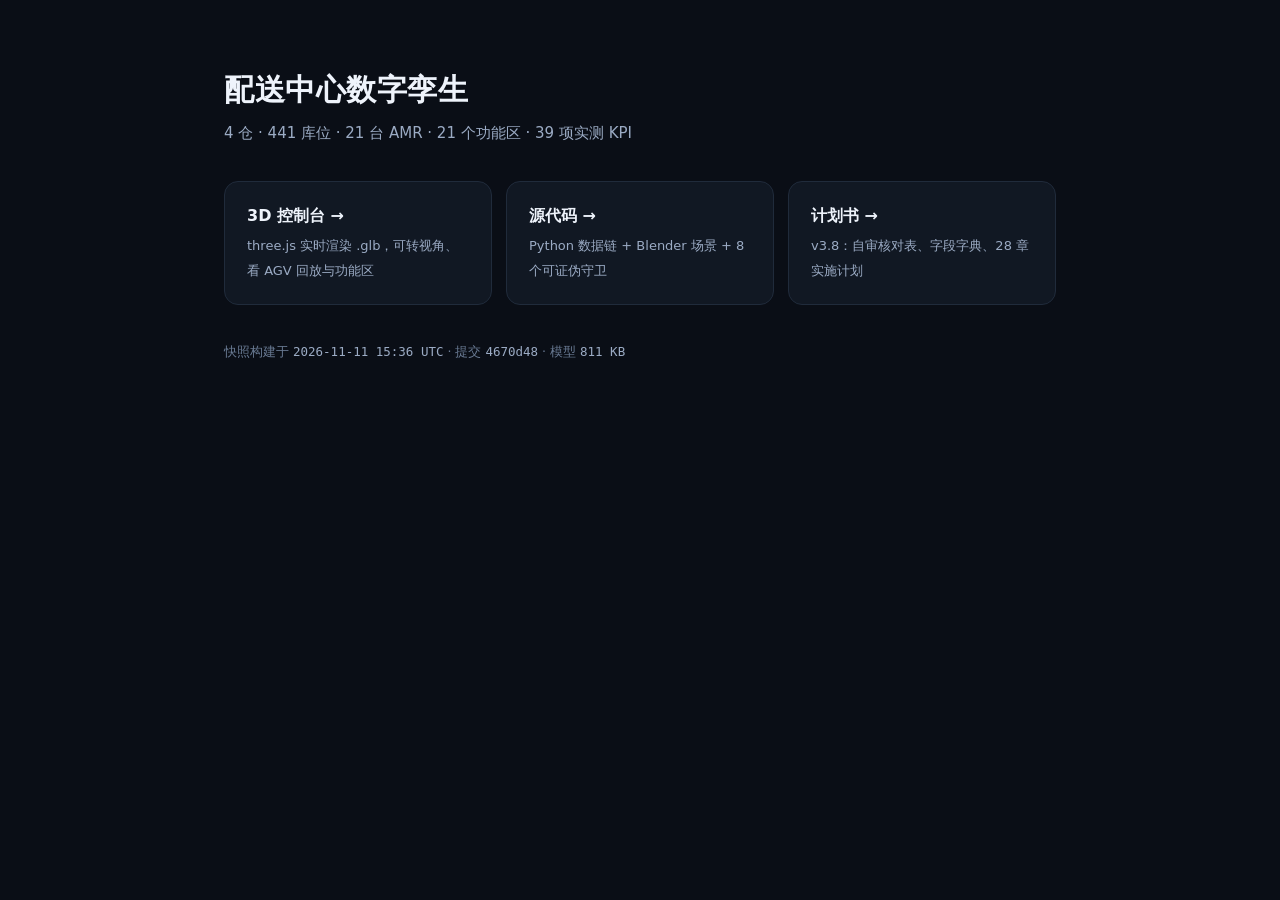
==== docs/index.html @ fc4c8d2b "feat(dock): doors get a duration, an occupancy and a queue The dock had exactly one behaviour: it co" ====
<!DOCTYPE html>
<html lang="zh-CN">
<head>
<meta charset="utf-8">
<meta name="viewport" content="width=device-width, initial-scale=1">
<title>配送中心数字孪生 · DC Twin</title>
<style>
  :root { color-scheme: dark; }
  * { box-sizing: border-box; }
  body { margin:0; min-height:100vh; background:#0a0e16; color:#eef3fb;
         font:15px/1.7 system-ui,"Microsoft YaHei",sans-serif; }
  .wrap { max-width: 880px; margin: 0 auto; padding: 64px 24px 80px; }
  h1 { font-size: 30px; margin: 0 0 6px; letter-spacing:.5px; }
  .sub { color:#9babc4; margin-bottom: 34px; }
  .cards { display:grid; gap:14px; grid-template-columns: repeat(auto-fit,minmax(240px,1fr)); }
  a.card { display:block; padding:20px 22px; border-radius:14px; text-decoration:none;
            background:#111823; border:1px solid #202b3b; transition:.16s; }
  a.card:hover { border-color:#4dc9f6; transform: translateY(-2px); }
  a.card b { display:block; color:#eef3fb; font-size:16px; margin-bottom:4px; }
  a.card span { color:#9babc4; font-size:13px; }
  .meta { margin-top:36px; color:#697a93; font-size:12.5px; }
  .meta code { color:#9babc4; }
</style>
</head>
<body>
<div class="wrap">
  <h1>配送中心数字孪生</h1>
  <div class="sub">4 仓 · 441 库位 · 21 台 AMR · 21 个功能区 · 39 项实测 KPI</div>
  <div class="cards">
    <a class="card" href="./app/index.html">
      <b>3D 控制台 →</b>
      <span>three.js 实时渲染 .glb，可转视角、看 AGV 回放与功能区</span>
    </a>
    <a class="card" href="https://github.com/ruanruanxiaomao/dc-twin">
      <b>源代码 →</b>
      <span>Python 数据链 + Blender 场景 + 8 个可证伪守卫</span>
    </a>
    <a class="card" href="https://github.com/ruanruanxiaomao/dc-twin/blob/master/docs/DC_MASTER_PLAN.md">
      <b>计划书 →</b>
      <span>v3.8：自审核对表、字段字典、28 章实施计划</span>
    </a>
  </div>
  <div class="meta">
    快照构建于 <code>2026-11-11 15:36 UTC</code> · 提交 <code>4670d48</code> · 模型 <code>811 KB</code>
  </div>
</div>
</body>
</html>
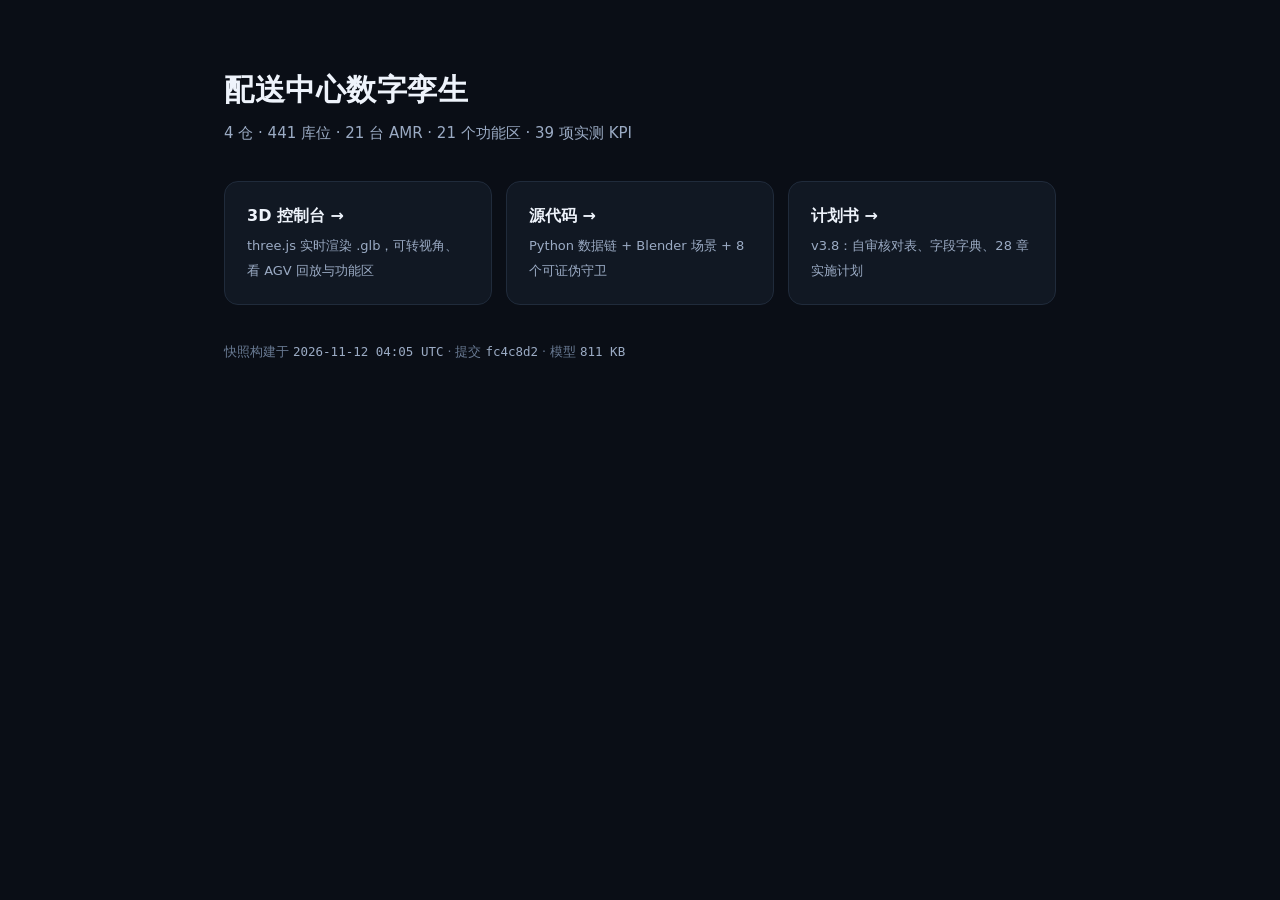
==== commit a8dd8cf2: "fix(console): tabs stop reflowing, P&L gets a chart board, policies become data Three things the scr" ====
--- a/docs/index.html
+++ b/docs/index.html
@@ -41,7 +41,7 @@
     </a>
   </div>
   <div class="meta">
-    快照构建于 <code>2026-11-11 15:36 UTC</code> · 提交 <code>4670d48</code> · 模型 <code>811 KB</code>
+    快照构建于 <code>2026-11-12 04:05 UTC</code> · 提交 <code>fc4c8d2</code> · 模型 <code>811 KB</code>
   </div>
 </div>
 </body>
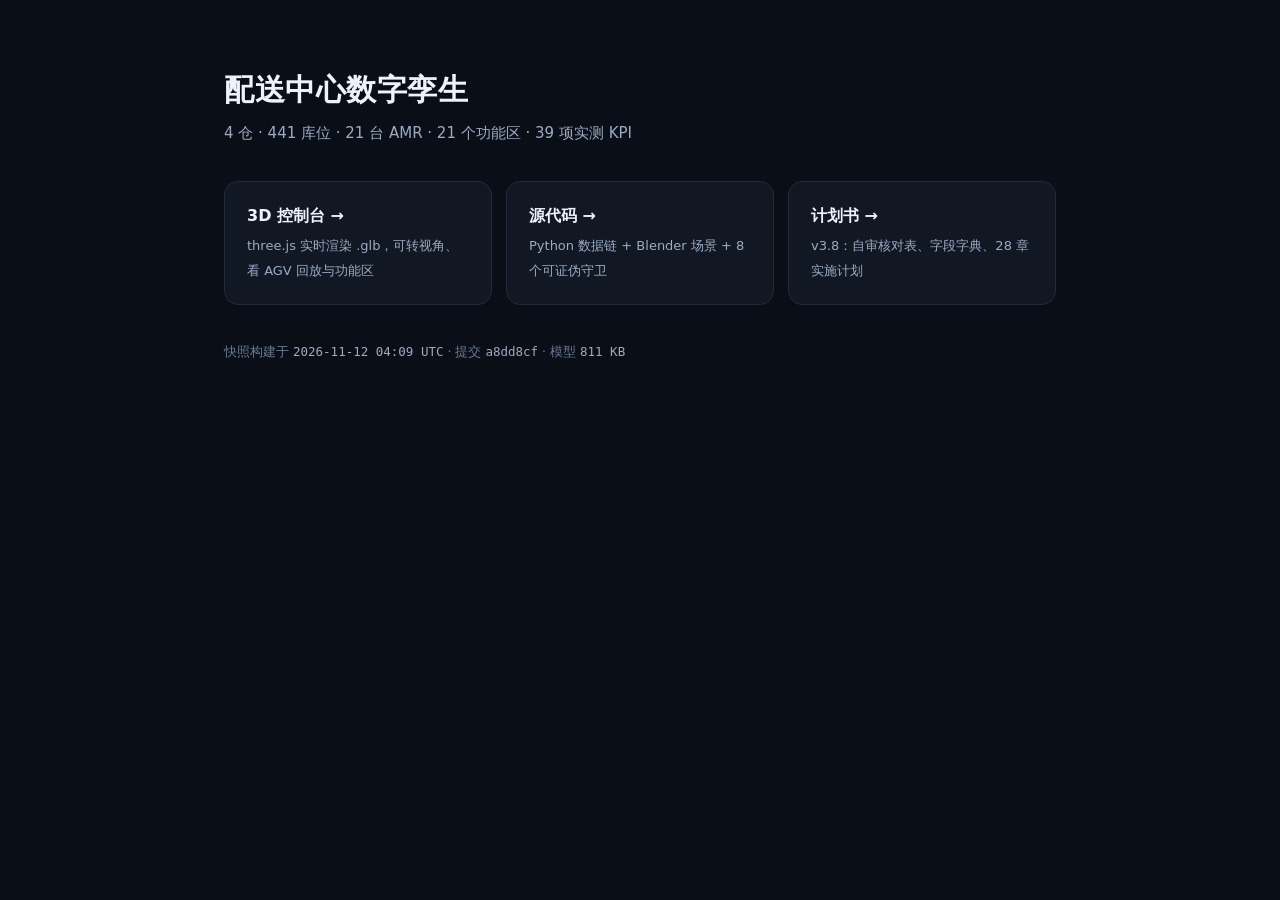
==== commit a00dfa95: "fix(ops,exe): charts stop being clipped or oversized; packaged app was blank Three follow-ups from o" ====
--- a/docs/index.html
+++ b/docs/index.html
@@ -41,7 +41,7 @@
     </a>
   </div>
   <div class="meta">
-    快照构建于 <code>2026-11-12 04:05 UTC</code> · 提交 <code>fc4c8d2</code> · 模型 <code>811 KB</code>
+    快照构建于 <code>2026-11-12 04:09 UTC</code> · 提交 <code>a8dd8cf</code> · 模型 <code>811 KB</code>
   </div>
 </div>
 </body>
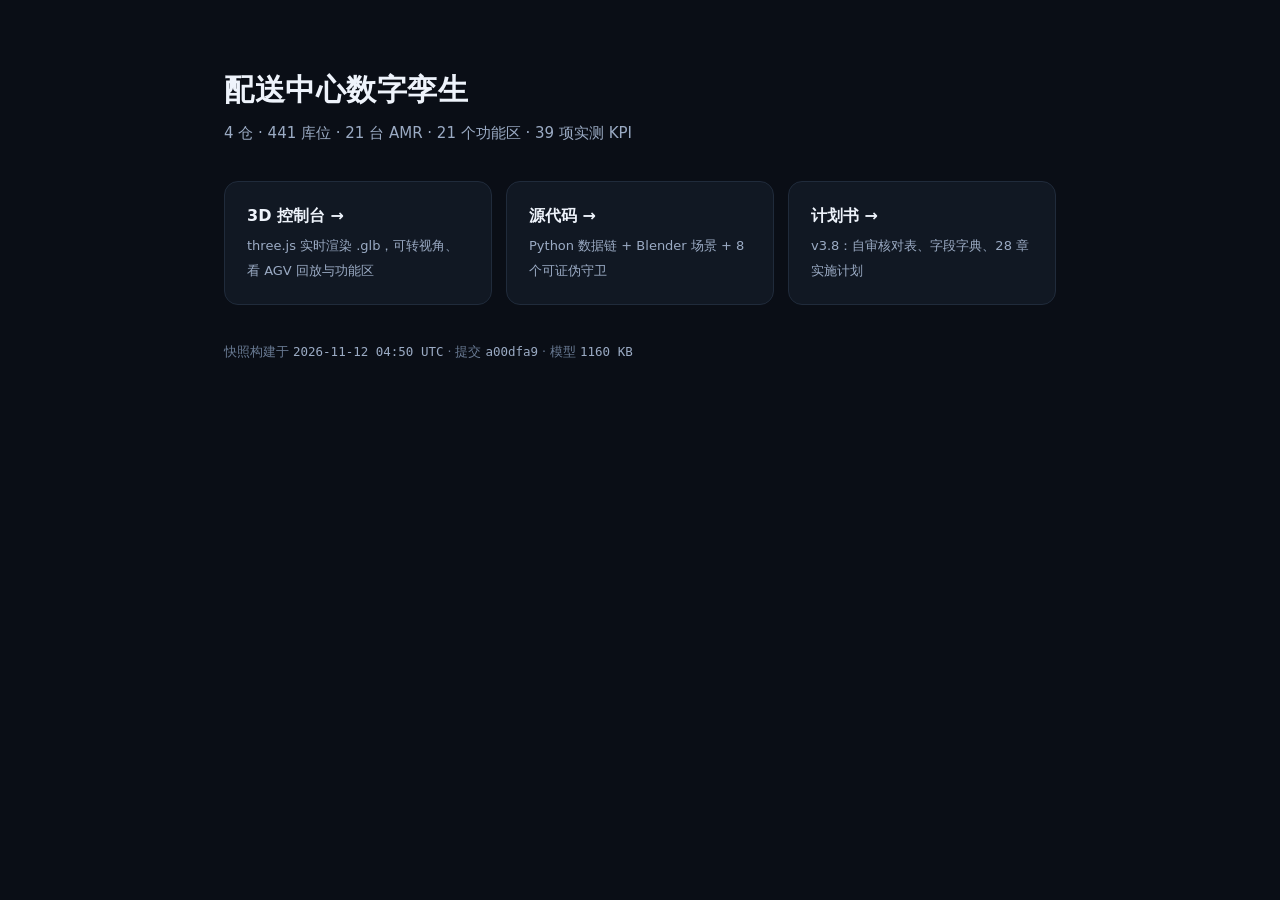
==== commit 156fe4dd: "feat(model): rebuild the site and the work zones from a reference render The old model was four conc" ====
--- a/docs/index.html
+++ b/docs/index.html
@@ -41,7 +41,7 @@
     </a>
   </div>
   <div class="meta">
-    快照构建于 <code>2026-11-12 04:09 UTC</code> · 提交 <code>a8dd8cf</code> · 模型 <code>811 KB</code>
+    快照构建于 <code>2026-11-12 04:50 UTC</code> · 提交 <code>a00dfa9</code> · 模型 <code>1160 KB</code>
   </div>
 </div>
 </body>
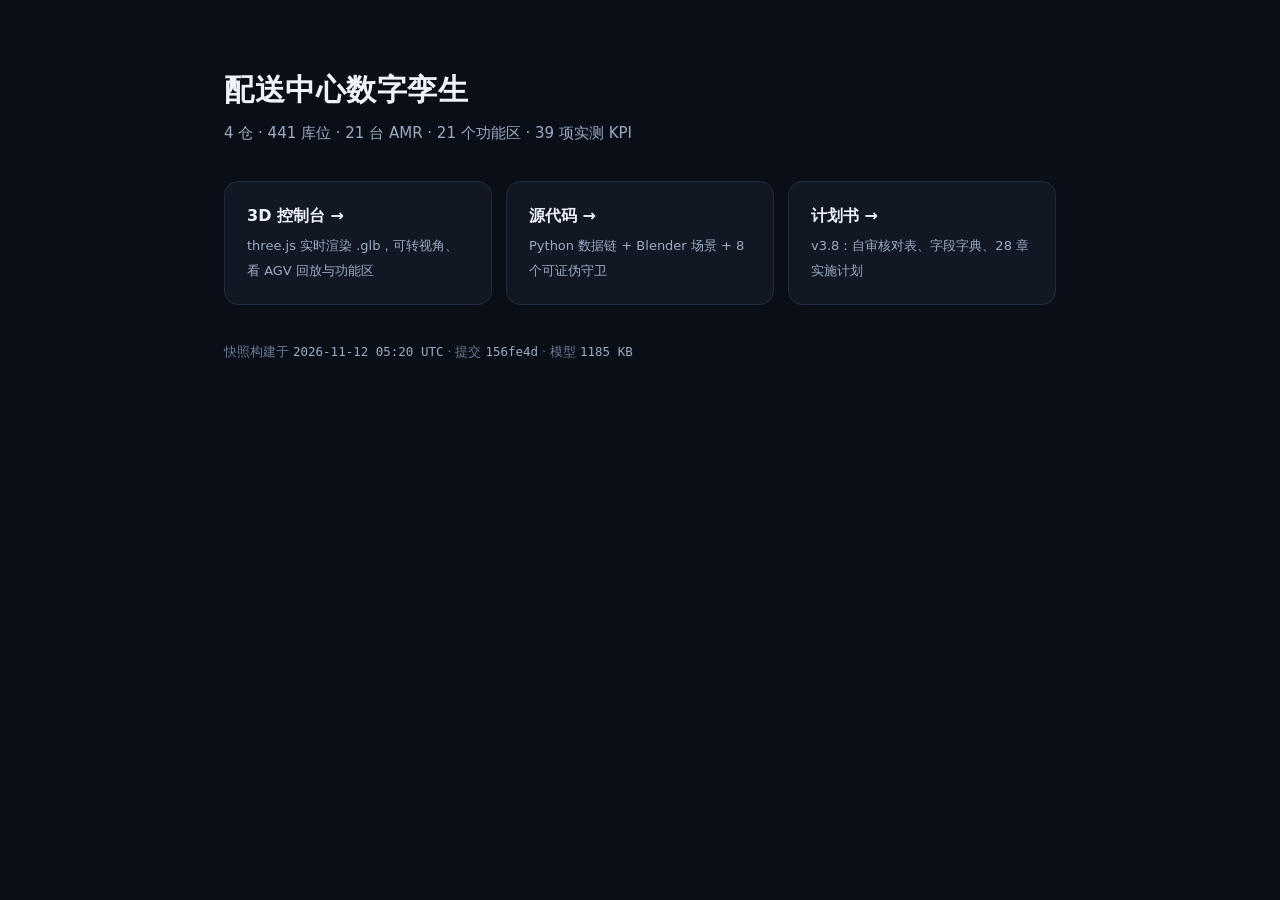
==== commit 9e4df5f7: "feat(yard,ui): trucks arrive, dock, leave, and the next one pulls in Trucks were scenery: two box sh" ====
--- a/docs/index.html
+++ b/docs/index.html
@@ -41,7 +41,7 @@
     </a>
   </div>
   <div class="meta">
-    快照构建于 <code>2026-11-12 04:50 UTC</code> · 提交 <code>a00dfa9</code> · 模型 <code>1160 KB</code>
+    快照构建于 <code>2026-11-12 05:20 UTC</code> · 提交 <code>156fe4d</code> · 模型 <code>1185 KB</code>
   </div>
 </div>
 </body>
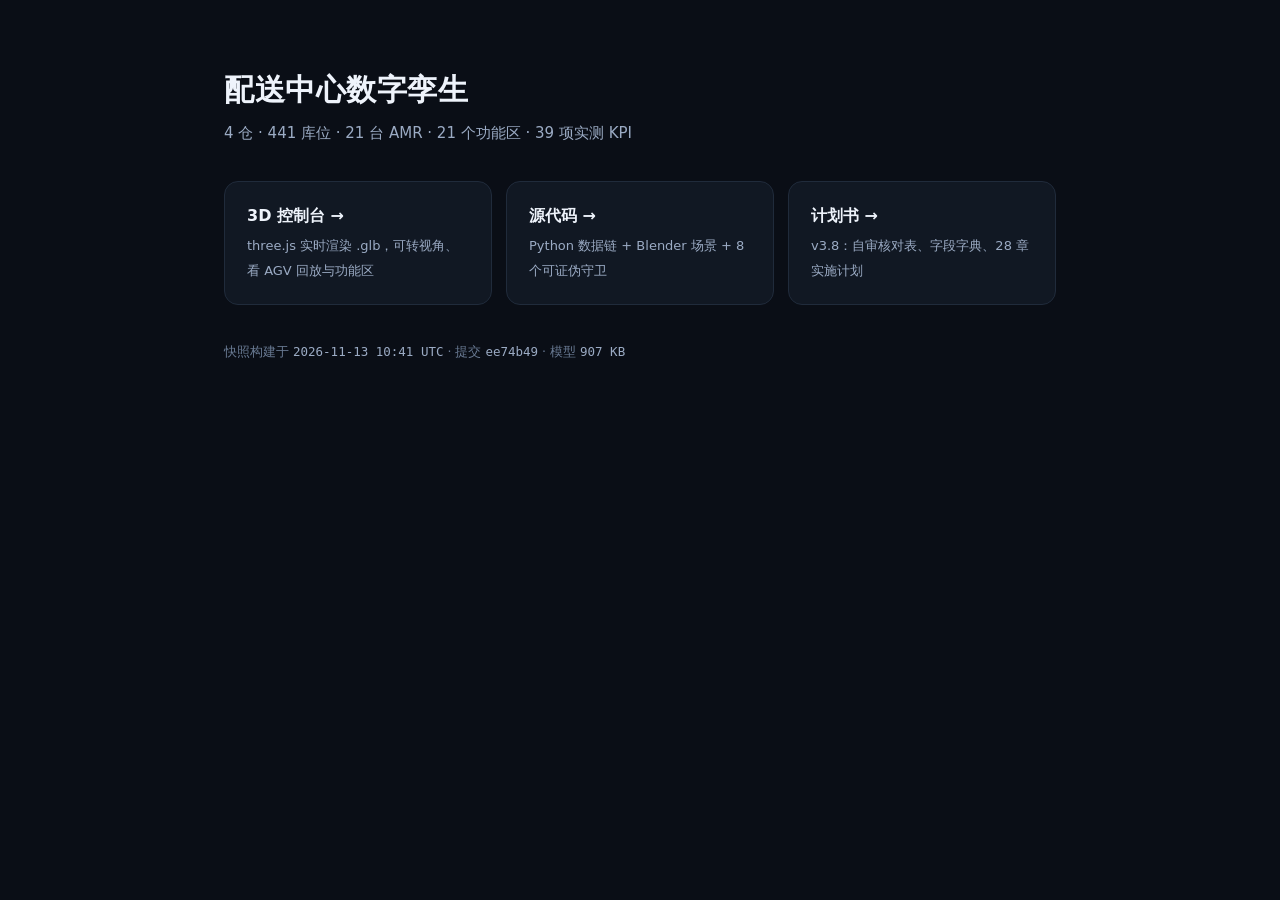
==== commit f6592320: "feat(refactor): R8.4 — GLB is byte-reproducible now, and idle masters stand on the floor Closes the " ====
--- a/docs/index.html
+++ b/docs/index.html
@@ -41,7 +41,7 @@
     </a>
   </div>
   <div class="meta">
-    快照构建于 <code>2026-11-12 05:20 UTC</code> · 提交 <code>156fe4d</code> · 模型 <code>1185 KB</code>
+    快照构建于 <code>2026-11-13 10:41 UTC</code> · 提交 <code>ee74b49</code> · 模型 <code>907 KB</code>
   </div>
 </div>
 </body>
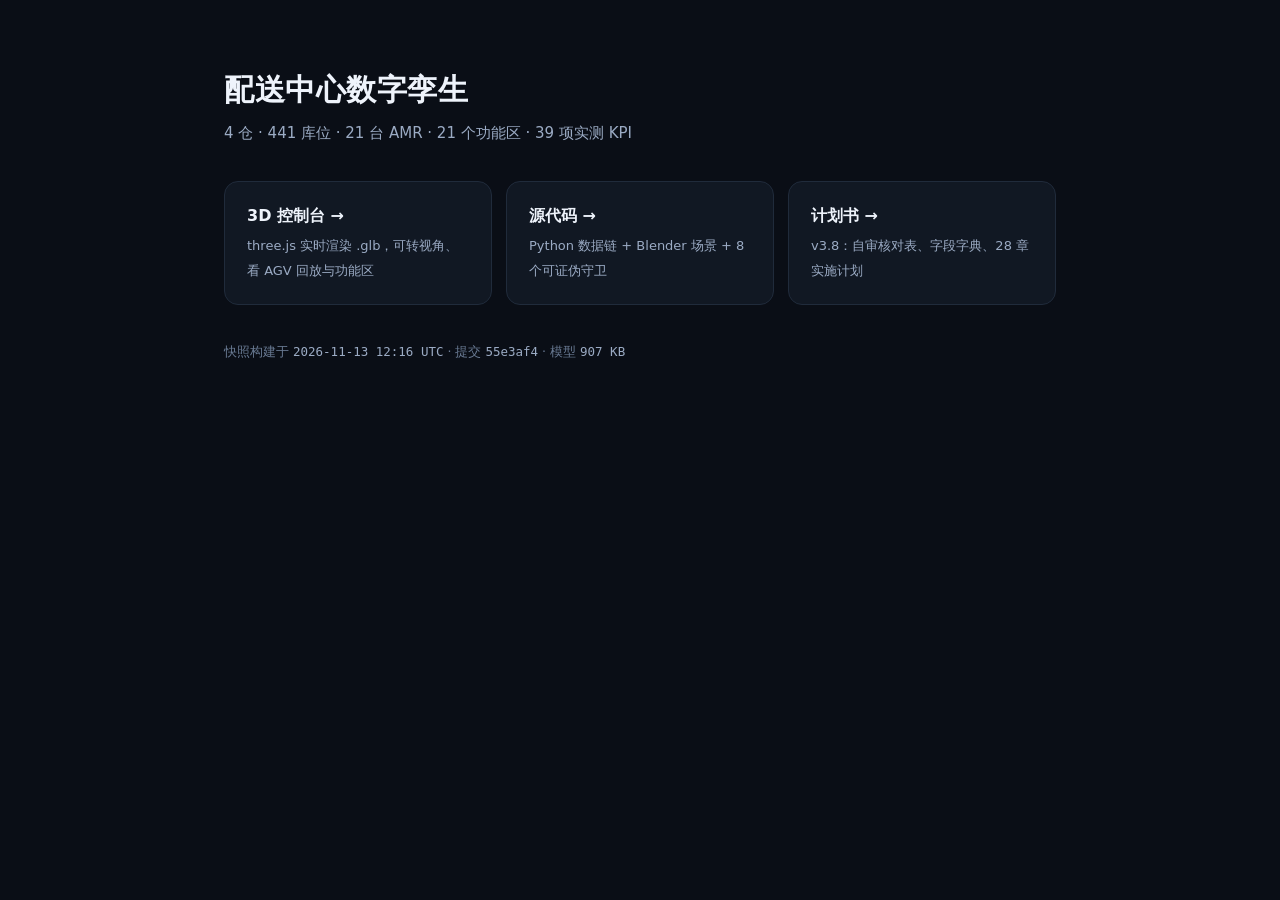
==== commit ca814ae1: "feat(refactor): R8.9 — you can drag a functional area, but you cannot accidentally save it D10a aske" ====
--- a/docs/index.html
+++ b/docs/index.html
@@ -41,7 +41,7 @@
     </a>
   </div>
   <div class="meta">
-    快照构建于 <code>2026-11-13 10:41 UTC</code> · 提交 <code>ee74b49</code> · 模型 <code>907 KB</code>
+    快照构建于 <code>2026-11-13 12:16 UTC</code> · 提交 <code>55e3af4</code> · 模型 <code>907 KB</code>
   </div>
 </div>
 </body>
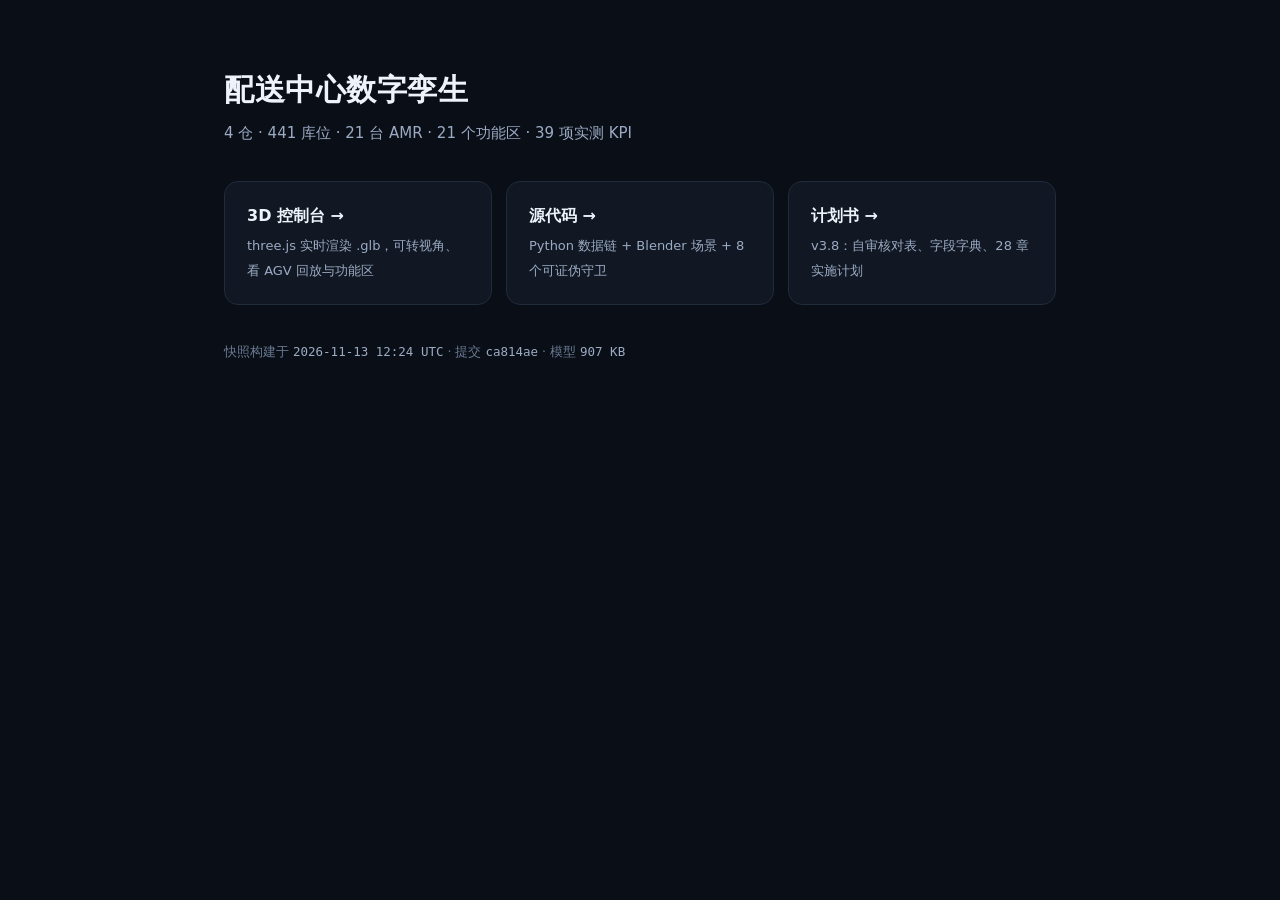
==== commit 03619faa: "chore(refactor): rebuild webapp and re-pin manifest at ca814ae The webapp manifest embeds the commit" ====
--- a/docs/index.html
+++ b/docs/index.html
@@ -41,7 +41,7 @@
     </a>
   </div>
   <div class="meta">
-    快照构建于 <code>2026-11-13 12:16 UTC</code> · 提交 <code>55e3af4</code> · 模型 <code>907 KB</code>
+    快照构建于 <code>2026-11-13 12:24 UTC</code> · 提交 <code>ca814ae</code> · 模型 <code>907 KB</code>
   </div>
 </div>
 </body>
